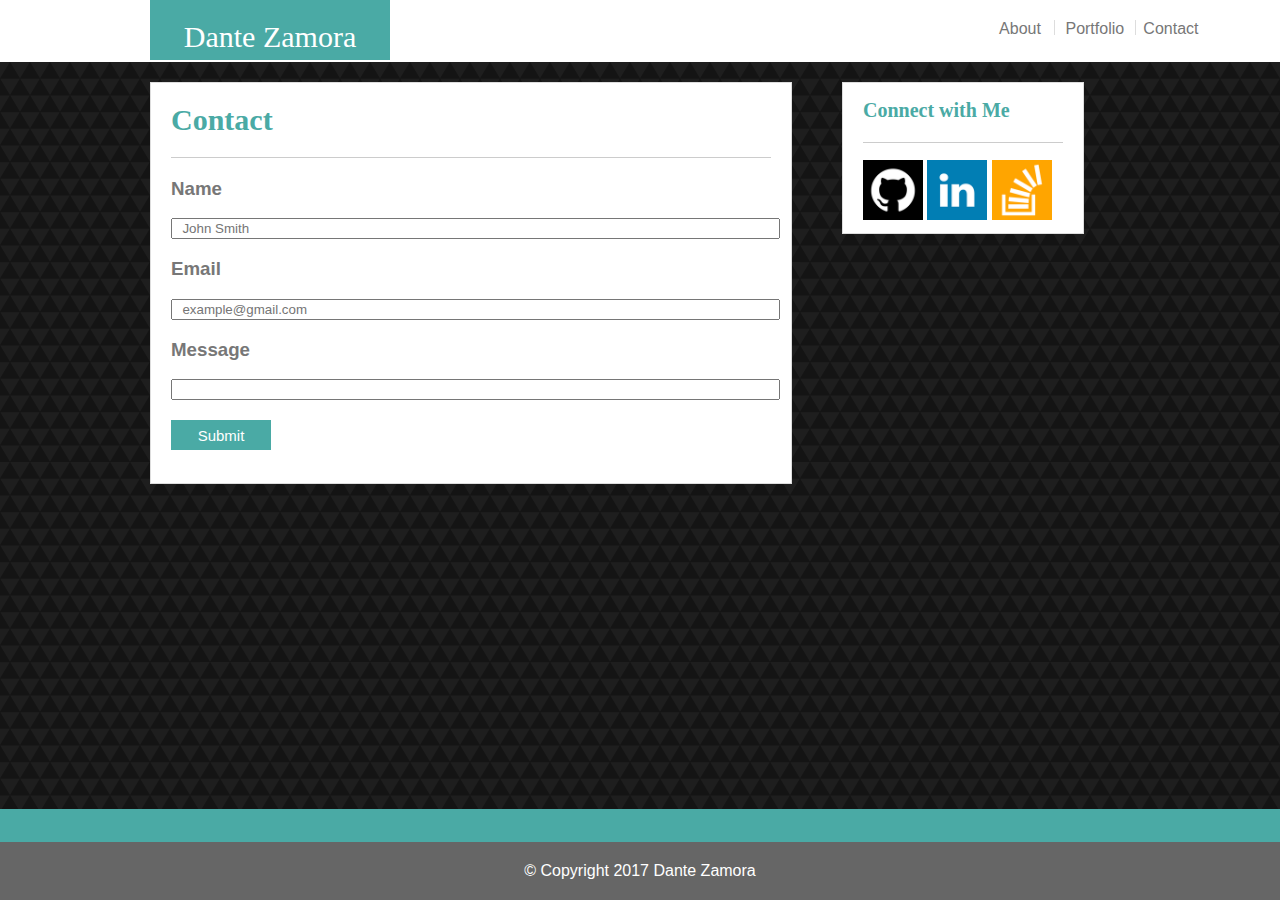
==== contact.html @ d6f834ea "added updated files" ====
<!DOCTYPE html>
<html lang="en">
<head>
	<meta charset="utf-8">
	<title>Dante Zamora</title>
	<link rel="stylesheet" type="text/css" href="reset.css">
	<link rel="stylesheet" type="text/css" href="assets/css/style.css">
</head>
<body>
	
	<section id="full" id="header">
		<header>Dante Zamora</header>
		<a class="container" id="headerlinks" href="./index.html">About</a>
		<a class="container" id="border" id="headerlinks" href="./portfolio.html">Portfolio</a>
		<a class="container" id="headerlinks" href="./contact.html">Contact</a>
	</section>

	<section id="contentarea">
		<section id="aboutme">
			<h1>Contact</h1>
			<form>
				<h3>Name</h3>
				<input type="text" placeholder="  John Smith" name="Name">
				<h3>Email</h3>
				<input type="text" placeholder="  example@gmail.com" name="Email">
				<h3>Message</h3>
				<input type="text" name="Message">
				<br><button>Submit</button>
			</form>

		</section>

		<section id="connect">
			<h2>Connect with Me</h2>
			<div class="container"><a href="https://github.com/DZamora54" target="_blank"><img src="assets\images\github.png" target="_blank"></a></div>
			<div class="container"><a href="https://www.linkedin.com/in/dante-zamora-033242139/" target="_blank"><img src="assets\images\linkedin.png" target="_blank"></a></div>
			<div class="container"><a href="http://stackoverflow.com/u/8087303" target="_blank"><img src="assets\images\stackoverflow.png"></a></div>
		</section>
	
	</section>
	
	<footer>
	© Copyright 2017 Dante Zamora
	</footer>

</body>
</html>
---- assets/css/style.css ----
body {
	background-color: #4aaaa5;
	font-family: 'Arial', 'Helvetica Neue', Helvetica, sans-serif;
	width: 960px;

}

p {
	color: #777777;
	margin-left: 20px;
	padding-right: 30px;
	line-height: 1.5;
}

header {
	color: #fff;
	background: #4aaaa5;
	height: 20px;
	width: 200px;
	float: left;
	font-family: 'Georgia', Times, Times New Roman, serif;
	clear: both;
	padding: 20px;
	font-size: 30px;
	text-align: center;
	vertical-align: middle;
	margin: 0px 600px 0px 150px;
}

h1 {
	font-size: 30px;
	color: #4aaaa5;
	font-family: 'Georgia', Times, Times New Roman, serif;
	margin-left: 20px;
	border-bottom: 1pt solid #cccccc;
	margin-right: 20px;
	padding-bottom: 20px;
	}

h2 {
	color: #4aaaa5;
	font-family: 'Georgia', Times, Times New Roman, serif;
	font-size: 20px;
	border-bottom: 1pt solid #cccccc;
	padding-bottom: 20px;
}

footer {
	background: #666666;
	color: #fff;
	clear: both;
	padding: 20px;
	text-align: center;
	margin-top: 5px;
	position: absolute;
	left: 0 ; right: 0; bottom: 0;

}

#header {
	background: #eee;
	width: 100%;
	border-color: #cccccc;
	border-style: solid;
	border-width: 1.25px;
}

#aboutme {
	width: 50%;
	background-color: #fff;
	height: 400px;
	border-color: #dddddd;
	border-style: solid;
	border-width: 1.25px;
	float: left;
	display: inline-block;
	margin-right: 50px;
	margin-top: 20px;
	margin-left: 150px;
}

#connect {
	width: 200px;
	background-color: #fff;
	height: 150px;
	float: left;
	right: 20px;
	display: inline-block;
	margin-top: 20px;
	border-color: #dddddd;
	border-style: solid;
	border-width: 1.25px;
	padding-left: 20px;
	padding-right: 20px;
}

#full {
	width: 100%;
	background: #ffffff;
	clear: both;
	overflow: auto;
	color: #777777;
	border-bottom: 1pt solid #cccccc;
	position: absolute;
	left: 0 ; right: 0; top: 0;
}

#contentarea {
	background-image: url("../images/dark-triangles.png");
	width: 100%;
	height: 83%;
	position: absolute;
	margin-top: 61.5px;
	left: 0; right: 0; top: 0; bottom: 0;
}

#headerlinks {
	color: #777777;
	text-align: center;
	text-decoration: none;
	display: inline-block;
	padding-top: 20px;
}

#profilepic {
	float: left;
	margin-left: 20px;
	padding-right: 20px;
}

.container {
    width: 60px;
    height: 60px;
    display: inline-block;
    text-align: justify;

}

.container img {
    width: 100%;
    height: auto;
}

#border {
	border-color: #dddddd;
	border-right-style: solid;
	border-left-style: solid;
	border-width: 1.5px;
	text-decoration: none;
	padding-left: 10px;
	padding-right: 10px;
	color: #777777;
	text-decoration: none;
	height: 15px;
}

form {
	margin-left: 20px;
	color: #777777;
}

button {
	margin-top: 20px;
	background-color: #4aaaa5;
	border: none;
	color: #fff;
	height: 30px;
	width: 100px;
	font-size: 15px;
}

input {
	margin-right: 20px;
	width: 97%;
}
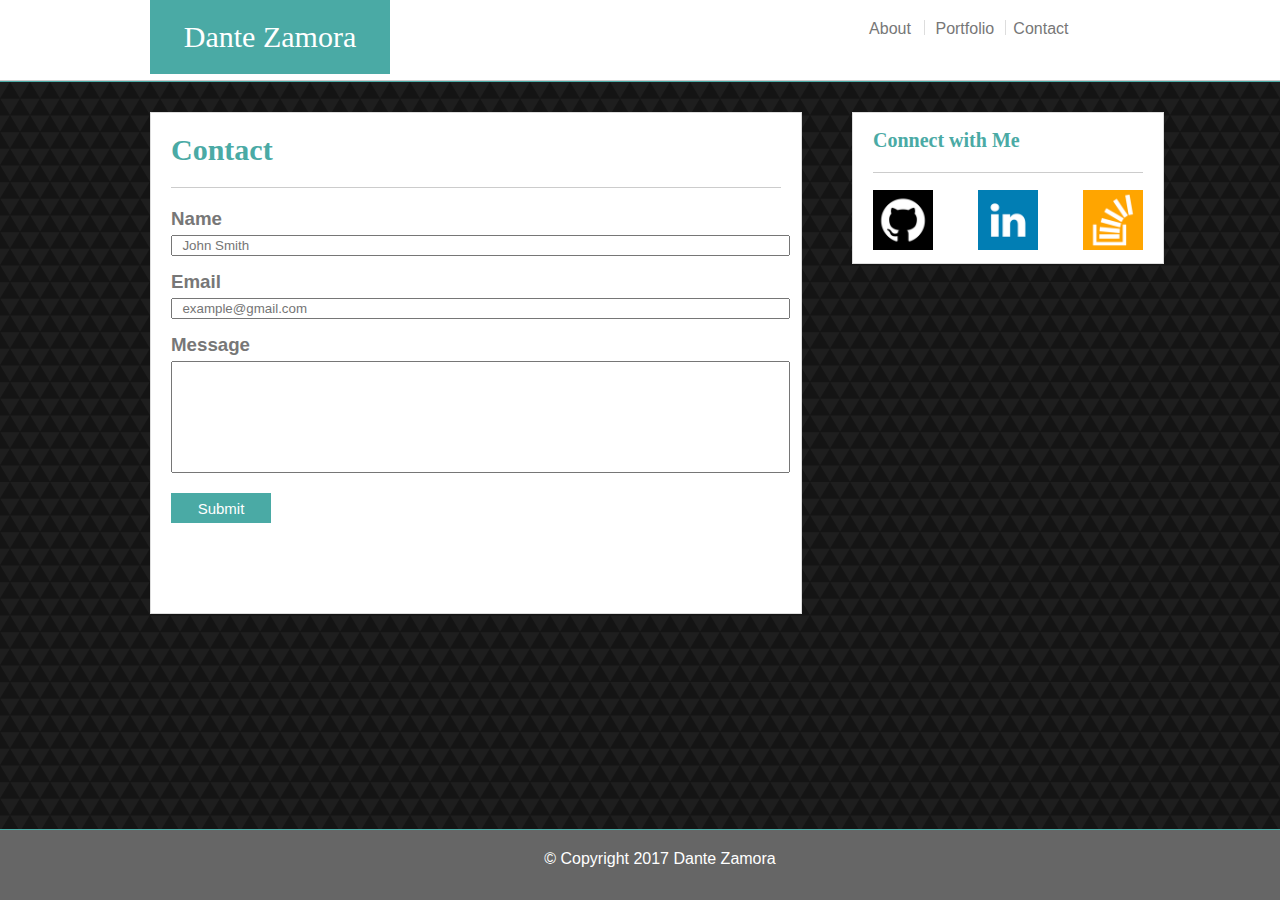
==== commit 440bbc4c: "uploaded files to turn in for homework assingment 1" ====
--- a/contact.html
+++ b/contact.html
@@ -1,3 +1,5 @@
+<!--with more time i would have fixed sizing and spacing for all of the elements. i would have fixed the space between the content and the footer. i would have made the footer a sticky footer. I would have fixed my message form so that the text wrapped inside the form and that the form would change size relative to added text.I would have made my code cleaner and easier to read by formatting and eliminating redundant code or code that doesn't belong..-->
+
 <!DOCTYPE html>
 <html lang="en">
 <head>
@@ -8,7 +10,7 @@
 </head>
 <body>
 	
-	<section id="full" id="header">
+	<<section id="full">
 		<header>Dante Zamora</header>
 		<a class="container" id="headerlinks" href="./index.html">About</a>
 		<a class="container" id="border" id="headerlinks" href="./portfolio.html">Portfolio</a>
@@ -16,7 +18,7 @@
 	</section>
 
 	<section id="contentarea">
-		<section id="aboutme">
+		<section id="connectbox">
 			<h1>Contact</h1>
 			<form>
 				<h3>Name</h3>
@@ -24,7 +26,7 @@
 				<h3>Email</h3>
 				<input type="text" placeholder="  example@gmail.com" name="Email">
 				<h3>Message</h3>
-				<input type="text" name="Message">
+				<input type="text" id="input" name="Message">
 				<br><button>Submit</button>
 			</form>
 
@@ -32,9 +34,11 @@
 
 		<section id="connect">
 			<h2>Connect with Me</h2>
-			<div class="container"><a href="https://github.com/DZamora54" target="_blank"><img src="assets\images\github.png" target="_blank"></a></div>
-			<div class="container"><a href="https://www.linkedin.com/in/dante-zamora-033242139/" target="_blank"><img src="assets\images\linkedin.png" target="_blank"></a></div>
-			<div class="container"><a href="http://stackoverflow.com/u/8087303" target="_blank"><img src="assets\images\stackoverflow.png"></a></div>
+			<div class="connecticons">
+				<div class="container"><a href="https://github.com/DZamora54" target="_blank"><img src="assets\images\github.png" target="_blank"></a></div>
+				<div class="container"><a href="https://www.linkedin.com/in/dante-zamora-033242139/" target="_blank"><img src="assets\images\linkedin.png" target="_blank"></a></div>
+				<div class="container"><a href="http://stackoverflow.com/u/8087303" target="_blank"><img src="assets\images\stackoverflow.png"></a></div>
+			</div>
 		</section>
 	
 	</section>
--- a/assets/css/style.css
+++ b/assets/css/style.css
@@ -1,8 +1,14 @@
+html {
+	position: relative;
+    min-height: 100%;
+}
+
 body {
 	background-color: #4aaaa5;
 	font-family: 'Arial', 'Helvetica Neue', Helvetica, sans-serif;
 	width: 960px;
-
+	margin: 0 0 0 30px;
+	margin-bottom: 30;
 }
 
 p {
@@ -15,7 +21,7 @@
 header {
 	color: #fff;
 	background: #4aaaa5;
-	height: 20px;
+	height: 40;
 	width: 200px;
 	float: left;
 	font-family: 'Georgia', Times, Times New Roman, serif;
@@ -24,7 +30,7 @@
 	font-size: 30px;
 	text-align: center;
 	vertical-align: middle;
-	margin: 0px 600px 0px 150px;
+	margin: 0px 470px 0px 150px;
 }
 
 h1 {
@@ -52,57 +58,67 @@
 	padding: 20px;
 	text-align: center;
 	margin-top: 5px;
+	position: fixed;
+    left: 0;
+    bottom: 0;
+    height: 30px;
+    width: 100%;
+
+}
+
+#full {
+	width: 100%;
+	height: 40;
+	background: #ffffff;
+	clear: both;
+	overflow: auto;
+	color: #777777;
+	border-bottom: 1pt solid #cccccc;
 	position: absolute;
-	left: 0 ; right: 0; bottom: 0;
-
-}
-
-#header {
-	background: #eee;
-	width: 100%;
-	border-color: #cccccc;
+	left: 0 ; right: 0; top: 0;
+}
+
+#aboutme {
+	width: 650px;
+	background-color: #fff;
+	height: 400px;
+	border-color: #dddddd;
 	border-style: solid;
 	border-width: 1.25px;
-}
-
-#aboutme {
-	width: 50%;
+	float: left;
+	display: inline-block;
+	margin-right: 50px;
+	margin-top: 30px;
+	margin-left: 150px;
+}
+
+#connectbox {
+	width: 650px;
 	background-color: #fff;
-	height: 400px;
+	height: 500px;
 	border-color: #dddddd;
 	border-style: solid;
 	border-width: 1.25px;
 	float: left;
 	display: inline-block;
 	margin-right: 50px;
-	margin-top: 20px;
+	margin-top: 30px;
 	margin-left: 150px;
 }
 
 #connect {
-	width: 200px;
+	width: 270px;
 	background-color: #fff;
 	height: 150px;
 	float: left;
 	right: 20px;
 	display: inline-block;
-	margin-top: 20px;
+	margin-top: 30px;
 	border-color: #dddddd;
 	border-style: solid;
 	border-width: 1.25px;
 	padding-left: 20px;
 	padding-right: 20px;
-}
-
-#full {
-	width: 100%;
-	background: #ffffff;
-	clear: both;
-	overflow: auto;
-	color: #777777;
-	border-bottom: 1pt solid #cccccc;
-	position: absolute;
-	left: 0 ; right: 0; top: 0;
 }
 
 #contentarea {
@@ -110,7 +126,8 @@
 	width: 100%;
 	height: 83%;
 	position: absolute;
-	margin-top: 61.5px;
+	clear: both;
+	margin-top: 81.5px;
 	left: 0; right: 0; top: 0; bottom: 0;
 }
 
@@ -133,12 +150,24 @@
     height: 60px;
     display: inline-block;
     text-align: justify;
-
+}
+
+.connecticons {
+	display: flex;
+    justify-content: space-between;
+    width: 270px;
 }
 
 .container img {
     width: 100%;
     height: auto;
+}
+
+.portfoliopics {
+    width: 300;
+    height: 200;
+    display: inline-block;
+    text-align: justify;
 }
 
 #border {
@@ -173,3 +202,33 @@
 	margin-right: 20px;
 	width: 97%;
 }
+
+h3 {
+	margin-top: 15px;
+	margin-bottom: 5px;
+
+}
+
+#portfoliopics {
+	height: 200;
+	width:300;
+	margin-right: 20;
+	margin-bottom: 20;
+	float: left;
+	clear: both;
+
+}
+
+#portfolioitems {
+	height: 200;
+	width:300;
+	float: left;
+	clear: both;
+	display: flex;
+    justify-content: space-between;
+    width: 650px;
+}
+
+#input {
+	line-height: 8;
+}